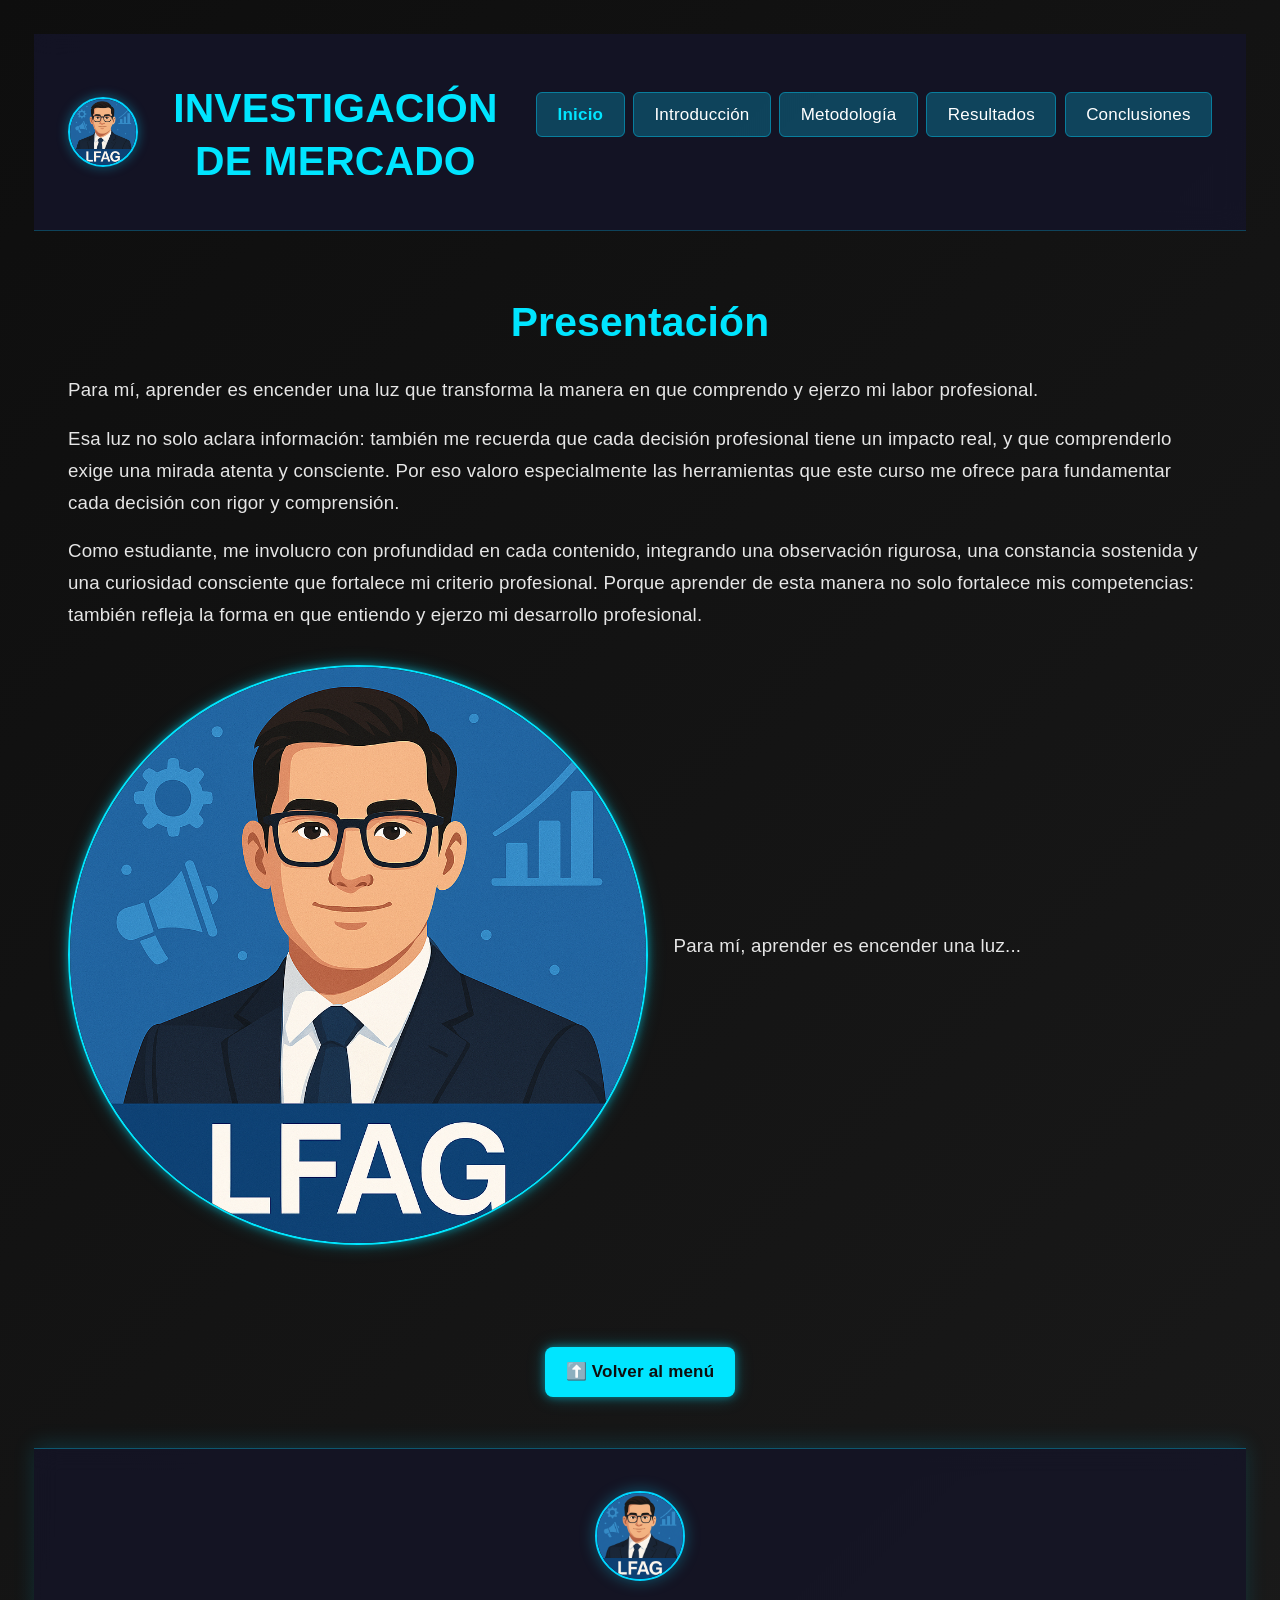
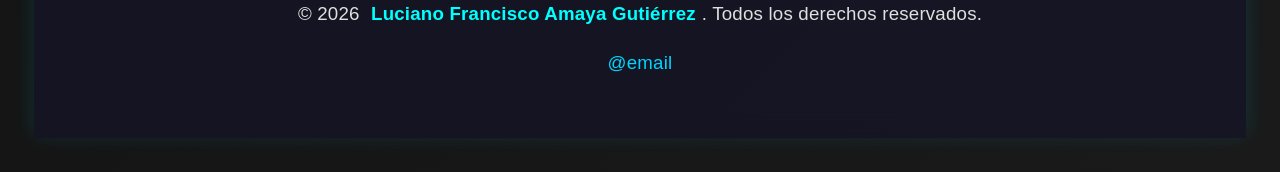
==== index.html @ 31344979 "Proyecto SIM limpio listo para despliegue" ====
<html lang="en">
<head>
    <meta charset="UTF-8">
    <meta name="viewport" content="width=device-width, initial-scale=1.0">
    <link rel="stylesheet" href="style.css">
    <link rel="stylesheet" href="inicio.css">
    <title>inicio</title>
</head>
<body class="inicio">
    <header class="header-container">
        <div class="profile-section">
            <img src="imagen-perfil.png" alt="Perfil" class="profile-image">
            <h1 class="header-title">INVESTIGACIÓN DE MERCADO</h1>
        </div>
        <nav class="navbar" id="top-nav">
            <ul class="nav-list">
                <li><a href="index.html">Inicio</a></li>
                <li><a href="index_introduccion.html">Introducción</a></li>
                <li><a href="index_metodologia.html">Metodología</a></li>
                <li><a href="index_resultados.html">Resultados</a></li>
                <li><a href="index_conclusiones.html">Conclusiones</a></li>
            </ul>
        </nav>
    </header>
    <main>
        <section>
  <h1>Presentación</h1>

  <p>
    Para mí, aprender es encender una luz que transforma la manera en que comprendo y ejerzo mi labor profesional.
  </p>

  <p>
    Esa luz no solo aclara información: también me recuerda que cada decisión profesional tiene un impacto real, y que comprenderlo exige una mirada atenta y consciente. Por eso valoro especialmente las herramientas que este curso me ofrece para fundamentar cada decisión con rigor y comprensión.
  </p>

  <p>
    Como estudiante, me involucro con profundidad en cada contenido, integrando una observación rigurosa, una constancia sostenida y una curiosidad consciente que fortalece mi criterio profesional. Porque aprender de esta manera no solo fortalece mis competencias: también refleja la forma en que entiendo y ejerzo mi desarrollo profesional.
  </p>
</section>
<section class="presentacion-contenedor">
    <img src="imagen-perfil.png" alt="imagen de perfil" class="perfil-image">

    <div class="presentacion-texto">
        <!-- Aquí va tu texto de presentación -->
        <p>Para mí, aprender es encender una luz...</p>
        <!-- etc -->
    </div>
</section>


    </main>
    <div class="volver-arriba">
    <a href="#top-nav" class="btn-volver">
        ⬆️ Volver al menú
    </a>
</div>


     <script src="scripts.js"></script>
    <footer class="footer-container">
        <img src="imagen-perfil.png" alt="Perfil" class="footer-image">
        <p>&copy; 2026 <a href="https://bit.ly/3PwwBjz" class="autor-link">Luciano Francisco Amaya Gutiérrez</a>. Todos los derechos reservados.</p>
        <p><a href="mailto:lucianoseguridadconia@outlook.com"class="footer-email">@email</a></p>
    </footer>
    
</body>
</html>
---- style.css ----
/* RESET */
* {
    margin: 0;
    padding: 0;
    box-sizing: border-box;
}

body {
    font-family: -apple-system, BlinkMacSystemFont, "Segoe UI", Roboto, sans-serif;
    line-height: 1.6;
    color: #333;
    background-color: #fff;
}

/* HEADER */
header.header-container {
    display: flex;
    align-items: center;
    justify-content: space-between;
    background: rgba(20, 20, 40, 0.85);
    backdrop-filter: blur(12px);
    padding: 1rem 2rem;
    border-bottom: 1px solid rgba(0, 212, 255, 0.25);
    position: relative;
    z-index: 100;
}

.profile-section {
    display: flex;
    align-items: center;
    gap: 1.2rem;
}

.profile-image {
    width: 70px;
    height: 70px;
    border-radius: 50%;
    border: 2px solid #00d4ff;
    object-fit: cover;
    box-shadow: 0 0 12px rgba(0, 212, 255, 0.4);
    transition: 0.3s ease;
}

.profile-image:hover {
    transform: scale(1.05);
}

.header-title {
    color: #00d4ff;
    font-size: 1.7rem;
    font-weight: 700;
}

/* NAV */
.nav-list {
    display: flex;
    list-style: none;
    gap: 0.5rem;
}

.nav-list a {
    padding: 0.7rem 1.2rem;
    color: #fff;
    background: rgba(0, 212, 255, 0.25);
    border: 1px solid rgba(0, 212, 255, 0.4);
    border-radius: 6px;
    text-decoration: none;
    transition: 0.3s ease;
}

.nav-list a:hover {
    background: rgba(0, 212, 255, 0.4);
    box-shadow: 0 0 12px rgba(0, 212, 255, 0.4);
    transform: translateY(-2px);
}

/* LAYOUT */
main {
    max-width: 1400px;
    margin: 0 auto;
    padding: 2rem;
    display: flex;
    flex-wrap: wrap;
    gap: 1.5rem;
    display: block; /* ← ESTA LÍNEA SOLUCIONA EL PROBLEMA */
}

/* TARJETAS BASE */
.content-section {
    flex: 1;
    min-width: 260px;
    padding: 1.5rem;
    background: rgba(255, 255, 255, 0.9);
    border: 1px solid rgba(0, 123, 255, 0.2);
    border-radius: 12px;
    box-shadow: 0 2px 8px rgba(0,0,0,0.08);
    transition: 0.3s ease;
    display: block; /* ← ESTA LÍNEA SOLUCIONA EL PROBLEMA */
}

.content-section:hover {
    transform: translateY(-4px);
    box-shadow: 0 8px 20px rgba(0,123,255,0.15);
}

.content-section h2 {
    color: #007bff;
    margin-bottom: 1rem;
}
/* LISTAS IA GENERALES */
.content-section ul,
.content-section ol {
    margin-left: 1.2rem;
    margin-bottom: 1.2rem;
    padding-left: 1rem;
    line-height: 1.6;
}

/* Primer nivel */
.content-section ul > li,
.content-section ol > li {
    margin-bottom: 0.5rem;
    color: #222;
    font-weight: 500;
}

/* Segundo nivel */
.content-section ul ul,
.content-section ol ol {
    margin-left: 1.2rem;
    border-left: 2px solid rgba(0, 212, 255, 0.35);
    padding-left: 1rem;
    margin-top: 0.4rem;
}

/* Estilo de los ítems del segundo nivel */
.content-section ul ul > li,
.content-section ol ol > li {
    color: #004b63;
    font-weight: 400;
}

/* Tercer nivel */
.content-section ul ul ul,
.content-section ol ol ol {
    margin-left: 1.2rem;
    border-left: 2px dashed rgba(0, 212, 255, 0.25);
    padding-left: 1rem;
}

/* Ítems del tercer nivel */
.content-section ul ul ul > li,
.content-section ol ol ol > li {
    color: #006f8a;
    font-style: italic;
}
.content-section img {
    display: block;
    margin: 2rem auto;
    max-width: 720px;
    width: 100%;
    border-radius: 12px;
    box-shadow: 0 0 20px rgba(0, 212, 255, 0.15);
    border: 1px solid rgba(0, 212, 255, 0.25);
}

/* FOOTER GENERAL */
.footer-container {
    margin-top: 3rem;
    padding: 1.5rem;
    text-align: center;
    background: rgba(20, 20, 40, 0.85);
    color: #e0e0e0;
    border-top: 1px solid rgba(0, 212, 255, 0.25);
    backdrop-filter: blur(10px);
    font-size: 0.95rem;
}
/* FOOTER GENERAL */
.footer-container {
    margin-top: 3rem;
    padding: 2.5rem 1.5rem; /* más alto */
    text-align: center;
    background: rgba(20, 20, 40, 0.85);
    backdrop-filter: blur(12px);
    border-top: 1px solid rgba(0, 212, 255, 0.25);
    color: #e0e0e0;
    position: relative;
}
.footer-image {
    width: 90px;
    height: 90px;
    border-radius: 50%;
    border: 2px solid #00d4ff;
    object-fit: cover;
    margin-bottom: 1rem;
    box-shadow: 0 0 15px rgba(0, 212, 255, 0.35);
    transition: 0.3s ease;
}

.footer-image:hover {
    transform: scale(1.06);
    box-shadow: 0 0 22px rgba(0, 212, 255, 0.55);
}
/* Footer IA exclusivo */
.footer-container {
    background: rgba(20, 20, 40, 0.75);
    border-top: 1px solid rgba(0, 212, 255, 0.35);
    box-shadow: 0 -4px 20px rgba(0, 212, 255, 0.15);
}
.footer-email {
    color: #00d4ff;
    font-weight: 500;
    text-decoration: none;
    transition: 0.3s ease;
}

.footer-email:hover {
    text-shadow: 0 0 8px rgba(0, 212, 255, 0.8);
    color: #7eeeff;
}

.transition {
    margin-top: 1.2rem;
    margin-bottom: 1.5rem;
    font-style: italic;
    font-size: 1.05rem;
    color: #444;
    line-height: 1.6;
    opacity: 0.9;
}

.volver-arriba {
    text-align: center;
    margin: 2rem 0;
}

.btn-volver {
    display: inline-block;
    padding: 0.6rem 1.2rem;
    background: #00e5ff;
    color: #0e0e0e;
    font-weight: 600;
    border-radius: 8px;
    text-decoration: none;

    box-shadow:
        0 0 8px rgba(0, 229, 255, 0.45),
        0 0 18px rgba(0, 229, 255, 0.25);

    transition: background 0.25s ease, transform 0.25s ease;
}

.btn-volver:hover {
    background: #00bcd4;
    transform: translateY(-3px);
}
html {
    scroll-behavior: smooth;
}

/* Tipografía global */
html {
    font-size: 17px; /* Tamaño base más cómodo */
}

body {
    font-family: "Inter", "Roboto", "Segoe UI", sans-serif;
    color: #1a1a1a;
    line-height: 1.75;
    letter-spacing: 0.2px;
    margin: 0;
    padding: 0;
}

/* Títulos principales */
h1, h2, h3, h4, h5, h6 {
    font-family: "Inter", "Roboto", "Segoe UI", sans-serif;
    font-weight: 700;
    line-height: 1.3;
    margin-top: 1.8rem;
    margin-bottom: 0.8rem;
    color: #003844; /* Color profundo, elegante y legible */
}

/* Ajustes por nivel */
h1 { font-size: 2.4rem; }
h2 { font-size: 2rem; }
h3 { font-size: 1.55rem; font-weight: 600; }
h4 { font-size: 1.3rem; font-weight: 500; }

/* Párrafos */
p {
    margin-bottom: 1.2rem;
    font-weight: 400;
}

/* Listas */
ul, ol {
    margin-left: 1.4rem;
    margin-bottom: 1.4rem;
}

li {
    margin-bottom: 0.6rem;
}

/* Enlaces */
a {
    color: #007a8c;
    text-decoration: none;
    font-weight: 500;
}

a:hover {
    text-decoration: underline;
}
button,
.btn {
    padding: 0.75rem 1.4rem;
    border-radius: 10px;
    border: none;

    background: linear-gradient(135deg, #00a8c6, #007a8c);
    color: white;

    font-family: "Inter", "Roboto", "Segoe UI", sans-serif;
    font-size: 1rem;
    font-weight: 600;
    letter-spacing: 0.3px;

    cursor: pointer;

    box-shadow:
        0 4px 10px rgba(0, 0, 0, 0.15),
        0 0 12px rgba(0, 200, 230, 0.25);

    transition: all 0.25s ease;
}

button:hover,
.btn:hover {
    background: linear-gradient(135deg, #00bfd9, #0093a8);
    transform: translateY(-2px);
    box-shadow:
        0 6px 14px rgba(0, 0, 0, 0.18),
        0 0 18px rgba(0, 200, 230, 0.35);
}

button:active,
.btn:active {
    transform: translateY(0);
    box-shadow:
        0 3px 8px rgba(0, 0, 0, 0.2),
        0 0 10px rgba(0, 200, 230, 0.25);
}
.btn-secondary {
    padding: 0.7rem 1.3rem;
    border-radius: 10px;
    border: 2px solid #0093a8;

    background: rgba(0, 147, 168, 0.08); /* Muy suave */
    color: #005f6b;

    font-family: "Inter", "Roboto", "Segoe UI", sans-serif;
    font-size: 0.95rem;
    font-weight: 500;
    letter-spacing: 0.25px;

    cursor: pointer;

    transition: all 0.25s ease;
}

.btn-secondary:hover {
    background: rgba(0, 147, 168, 0.15);
    border-color: #00a8c6;
    color: #004a55;
}

.btn-secondary:active {
    background: rgba(0, 147, 168, 0.22);
    transform: translateY(1px);
}
.footer-container .autor-link {
    color: cyan;
    font-weight: 600;
    text-decoration: none;
    padding: 2px 4px;
    border: 2px solid transparent;
    border-radius: 6px;

    transition:
        font-size 0.25s ease,
        padding 0.25s ease,
        border 0.25s ease,
        border-radius 0.25s ease,
        background-color 0.25s ease,
        opacity 0.25s ease;
}

.footer-container .autor-link:hover {
    font-size: 3.05rem;
    border: 2px solid cyan;
    background-color: bisque;
    opacity: 0.9;
}
---- inicio.css ----
/* Estilos exclusivos para la página de inicio */
body.inicio {
    background: linear-gradient(135deg, #0e0e0e, #1a1a1a);
    color: #e6e6e6;
    font-family: "Segoe UI", sans-serif;
    padding: 2rem;
}

/* Contenedor principal destacado */
.inicio .hero {
    background: rgba(255, 255, 255, 0.05);
    border: 1px solid rgba(255, 255, 255, 0.1);
    padding: 2rem;
    border-radius: 12px;
    backdrop-filter: blur(6px);
    box-shadow: 0 0 25px rgba(0, 255, 255, 0.15);
    max-width: 900px;
    margin: 0 auto;
}

/* Título principal */
.inicio h1 {
    font-size: 2.4rem;
    font-weight: 600;
    color: #00e5ff;
    text-align: center;
    margin-bottom: 1.5rem;
}

/* Párrafos */
.inicio p {
    line-height: 1.7;
    font-size: 1.1rem;
    margin-bottom: 1rem;
}

/* Efecto sutil en enlaces del menú cuando estás en inicio */
.navbar .nav-list li a {
    transition: color 0.3s ease;
}

body.inicio .navbar .nav-list li a[href="index.html"] {
    color: #00e5ff;
    font-weight: bold;
}
/* Contenedor general: imagen izquierda + texto derecha */
.presentacion-contenedor {
    display: flex;
    align-items: center;
    gap: 1.5rem;
    margin: 2rem 0;
}

/* Imagen de perfil */
.perfil-image {
    width: 580px;
    height: 580px;
    border-radius: 50%;
    border: 2px solid #00e5ff;

    object-fit: cover;
    object-position: center;

    box-shadow:
        0 0 8px rgba(0, 229, 255, 0.45),
        0 0 18px rgba(0, 229, 255, 0.25);

    flex-shrink: 0; /* evita que la imagen se deforme */
}

/* Texto */
.presentacion-texto {
    flex: 1;
    line-height: 1.6;
}
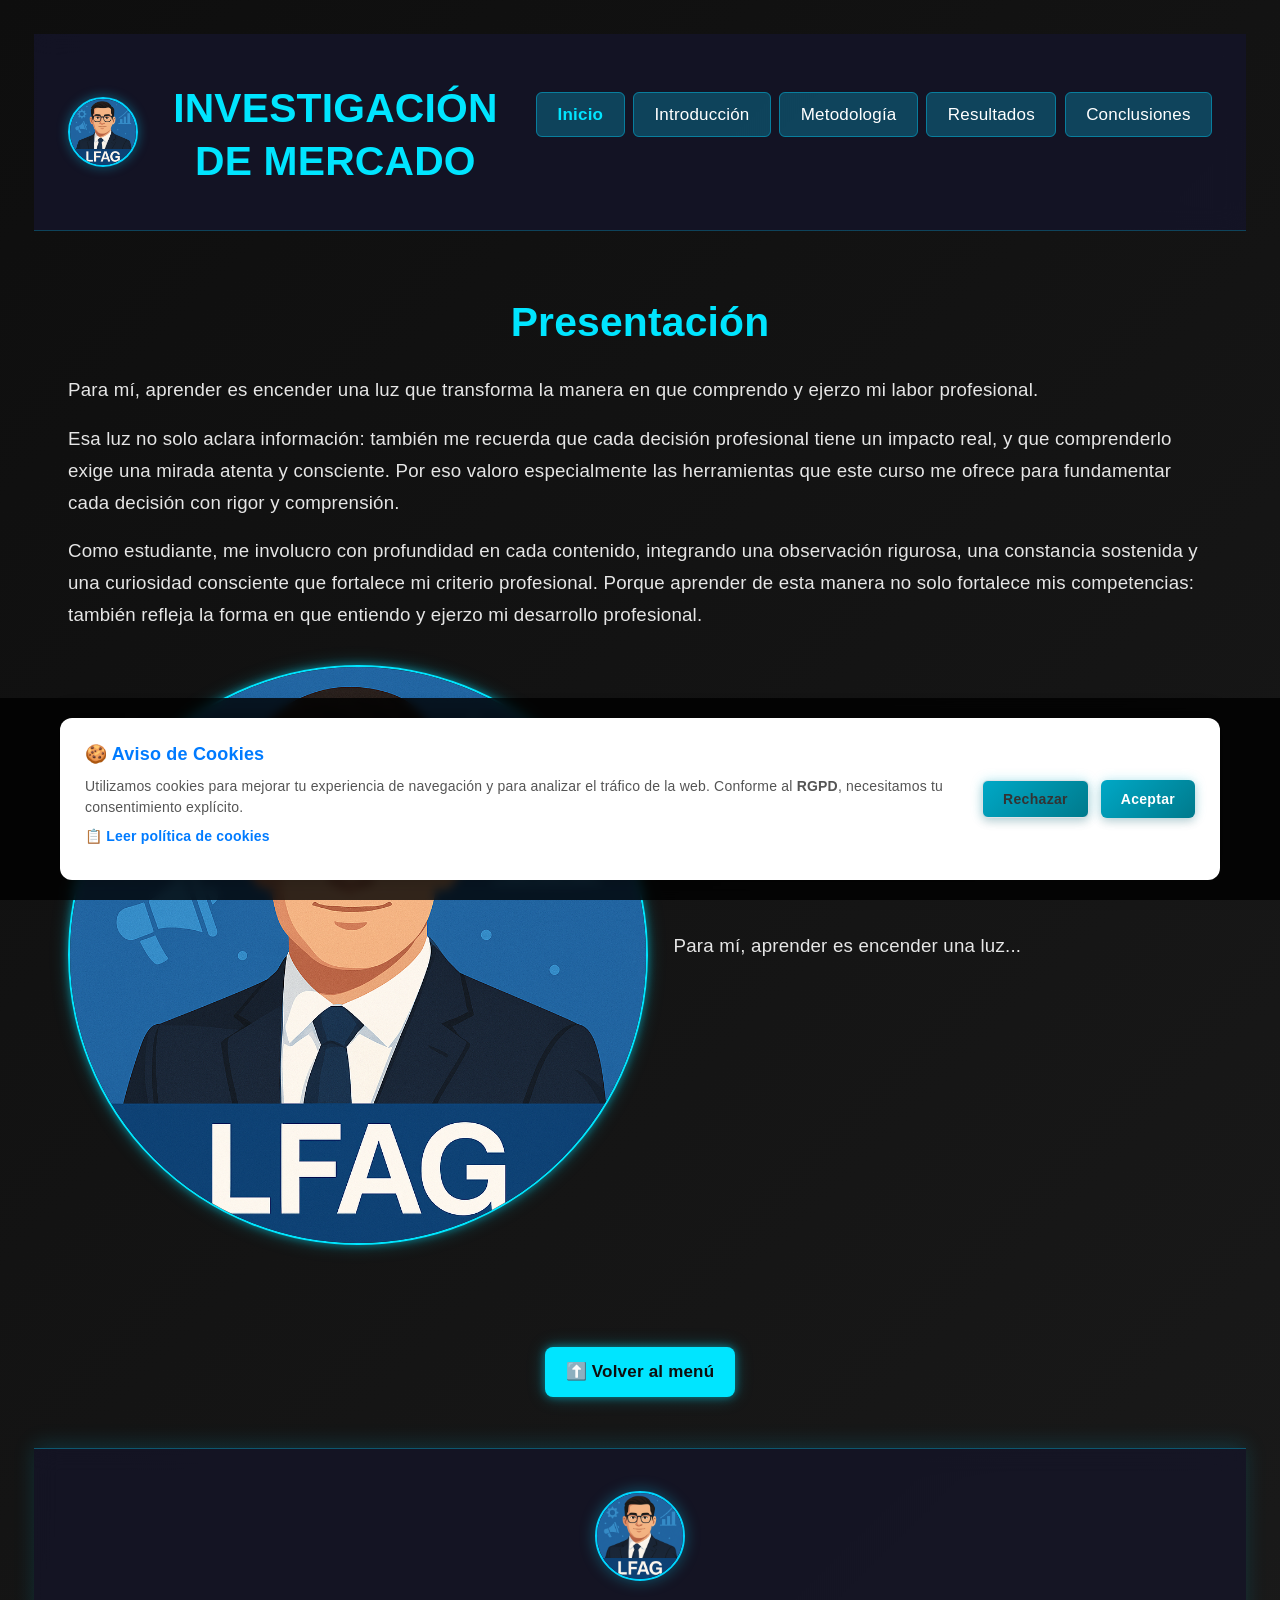
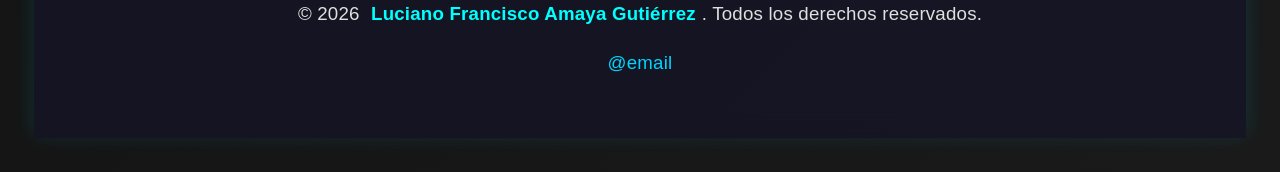
==== commit 8e628b52: "feat: Implementar RGPD/GDPR - Banner de cookies y política de privacidad - Agregar cookie consent ba" ====
--- a/index.html
+++ b/index.html
@@ -4,6 +4,7 @@
     <meta name="viewport" content="width=device-width, initial-scale=1.0">
     <link rel="stylesheet" href="style.css">
     <link rel="stylesheet" href="inicio.css">
+    <link rel="stylesheet" href="cookie-consent.css">
     <title>inicio</title>
 </head>
 <body class="inicio">
@@ -58,6 +59,7 @@
 
 
      <script src="scripts.js"></script>
+    <script src="cookie-consent.js"></script>
     <footer class="footer-container">
         <img src="imagen-perfil.png" alt="Perfil" class="footer-image">
         <p>&copy; 2026 <a href="https://bit.ly/3PwwBjz" class="autor-link">Luciano Francisco Amaya Gutiérrez</a>. Todos los derechos reservados.</p>
--- a/style.css
+++ b/style.css
@@ -404,3 +404,94 @@
     background-color: bisque;
     opacity: 0.9;
 }
+/* ============================
+   RESPONSIVE GENERAL
+============================ */
+
+@media (max-width: 900px) {
+  body {
+    padding: 0;
+    margin: 0;
+  }
+
+  .header-container {
+    flex-direction: column;
+    text-align: center;
+  }
+
+  .profile-section {
+    flex-direction: column;
+    align-items: center;
+  }
+
+  .navbar .nav-list {
+    flex-direction: column;
+    gap: 1rem;
+  }
+
+  main {
+    padding: 1rem;
+  }
+}
+/* ============================
+   NAVBAR RESPONSIVE
+============================ */
+
+@media (max-width: 900px) {
+
+  /* Contenedor del header */
+  .header-container {
+    flex-direction: column;
+    align-items: center;
+    text-align: center;
+  }
+
+  /* Sección del perfil */
+  .profile-section {
+    flex-direction: column;
+    align-items: center;
+    gap: 0.5rem;
+  }
+
+  /* Barra de navegación */
+  .navbar {
+    width: 100%;
+    margin-top: 1rem;
+  }
+
+  /* Lista del menú */
+  .nav-list {
+    flex-direction: column;
+    align-items: center;
+    gap: 1rem;
+    padding: 0;
+  }
+
+  /* Enlaces del menú */
+  .nav-list li a {
+    font-size: 1.2rem;
+    padding: 0.5rem 1rem;
+  }
+}
+/* ============================
+   NAVBAR RESPONSIVE
+============================ */
+
+@media (max-width: 900px) {
+
+  .navbar {
+    width: 100%;
+    margin-top: 1rem;
+  }
+
+  .nav-list {
+    flex-direction: column;
+    align-items: center;
+    gap: 1rem;
+  }
+
+  .nav-list li a {
+    font-size: 1.2rem;
+    padding: 0.5rem 1rem;
+  }
+}
--- a/cookie-consent.css
+++ b/cookie-consent.css
@@ -0,0 +1,176 @@
+/**
+ * Cookie Consent Banner Styles - RGPD Compliant
+ */
+
+#cookie-consent-banner {
+    position: fixed;
+    bottom: 0;
+    left: 0;
+    right: 0;
+    z-index: 9999;
+    background-color: rgba(0, 0, 0, 0.8);
+    backdrop-filter: blur(5px);
+    animation: slideUp 0.4s ease-out;
+}
+
+@keyframes slideUp {
+    from {
+        transform: translateY(100%);
+        opacity: 0;
+    }
+    to {
+        transform: translateY(0);
+        opacity: 1;
+    }
+}
+
+@keyframes slideOut {
+    from {
+        transform: translateY(0);
+        opacity: 1;
+    }
+    to {
+        transform: translateY(100%);
+        opacity: 0;
+    }
+}
+
+.cookie-consent-container {
+    max-width: 1200px;
+    margin: 0 auto;
+    padding: 20px;
+}
+
+.cookie-consent-content {
+    background-color: #fff;
+    border-radius: 12px;
+    padding: 25px;
+    display: flex;
+    justify-content: space-between;
+    align-items: center;
+    gap: 20px;
+    box-shadow: 0 -4px 20px rgba(0, 0, 0, 0.3);
+}
+
+.cookie-consent-text {
+    flex: 1;
+    color: #333;
+}
+
+.cookie-consent-text h3 {
+    margin: 0 0 10px 0;
+    font-size: 18px;
+    color: #007bff;
+}
+
+.cookie-consent-text p {
+    margin: 8px 0;
+    font-size: 14px;
+    color: #555;
+    line-height: 1.5;
+}
+
+.cookie-link {
+    color: #007bff;
+    text-decoration: none;
+    font-weight: bold;
+    transition: color 0.3s ease;
+}
+
+.cookie-link:hover {
+    color: #0056b3;
+    text-decoration: underline;
+}
+
+.cookie-consent-buttons {
+    display: flex;
+    gap: 12px;
+    flex-shrink: 0;
+}
+
+.cookie-btn {
+    padding: 10px 20px;
+    border: none;
+    border-radius: 6px;
+    font-size: 14px;
+    font-weight: 600;
+    cursor: pointer;
+    transition: all 0.3s ease;
+    white-space: nowrap;
+}
+
+.cookie-btn-reject {
+    background-color: #e9ecef;
+    color: #333;
+    border: 1px solid #dee2e6;
+}
+
+.cookie-btn-reject:hover {
+    background-color: #dee2e6;
+    border-color: #adb5bd;
+}
+
+.cookie-btn-accept {
+    background-color: #007bff;
+    color: white;
+}
+
+.cookie-btn-accept:hover {
+    background-color: #0056b3;
+    transform: translateY(-2px);
+    box-shadow: 0 4px 12px rgba(0, 123, 255, 0.4);
+}
+
+/* Responsive Design */
+@media (max-width: 768px) {
+    .cookie-consent-content {
+        flex-direction: column;
+        align-items: flex-start;
+        gap: 15px;
+    }
+
+    .cookie-consent-buttons {
+        width: 100%;
+    }
+
+    .cookie-btn {
+        flex: 1;
+        width: 100%;
+    }
+
+    .cookie-consent-text {
+        width: 100%;
+    }
+
+    .cookie-consent-text h3 {
+        font-size: 16px;
+    }
+
+    .cookie-consent-text p {
+        font-size: 13px;
+    }
+}
+
+@media (max-width: 480px) {
+    .cookie-consent-container {
+        padding: 10px;
+    }
+
+    .cookie-consent-content {
+        padding: 15px;
+        border-radius: 8px;
+    }
+
+    .cookie-consent-text h3 {
+        font-size: 14px;
+    }
+
+    .cookie-consent-text p {
+        font-size: 12px;
+    }
+
+    .cookie-btn {
+        padding: 8px 16px;
+        font-size: 13px;
+    }
+}
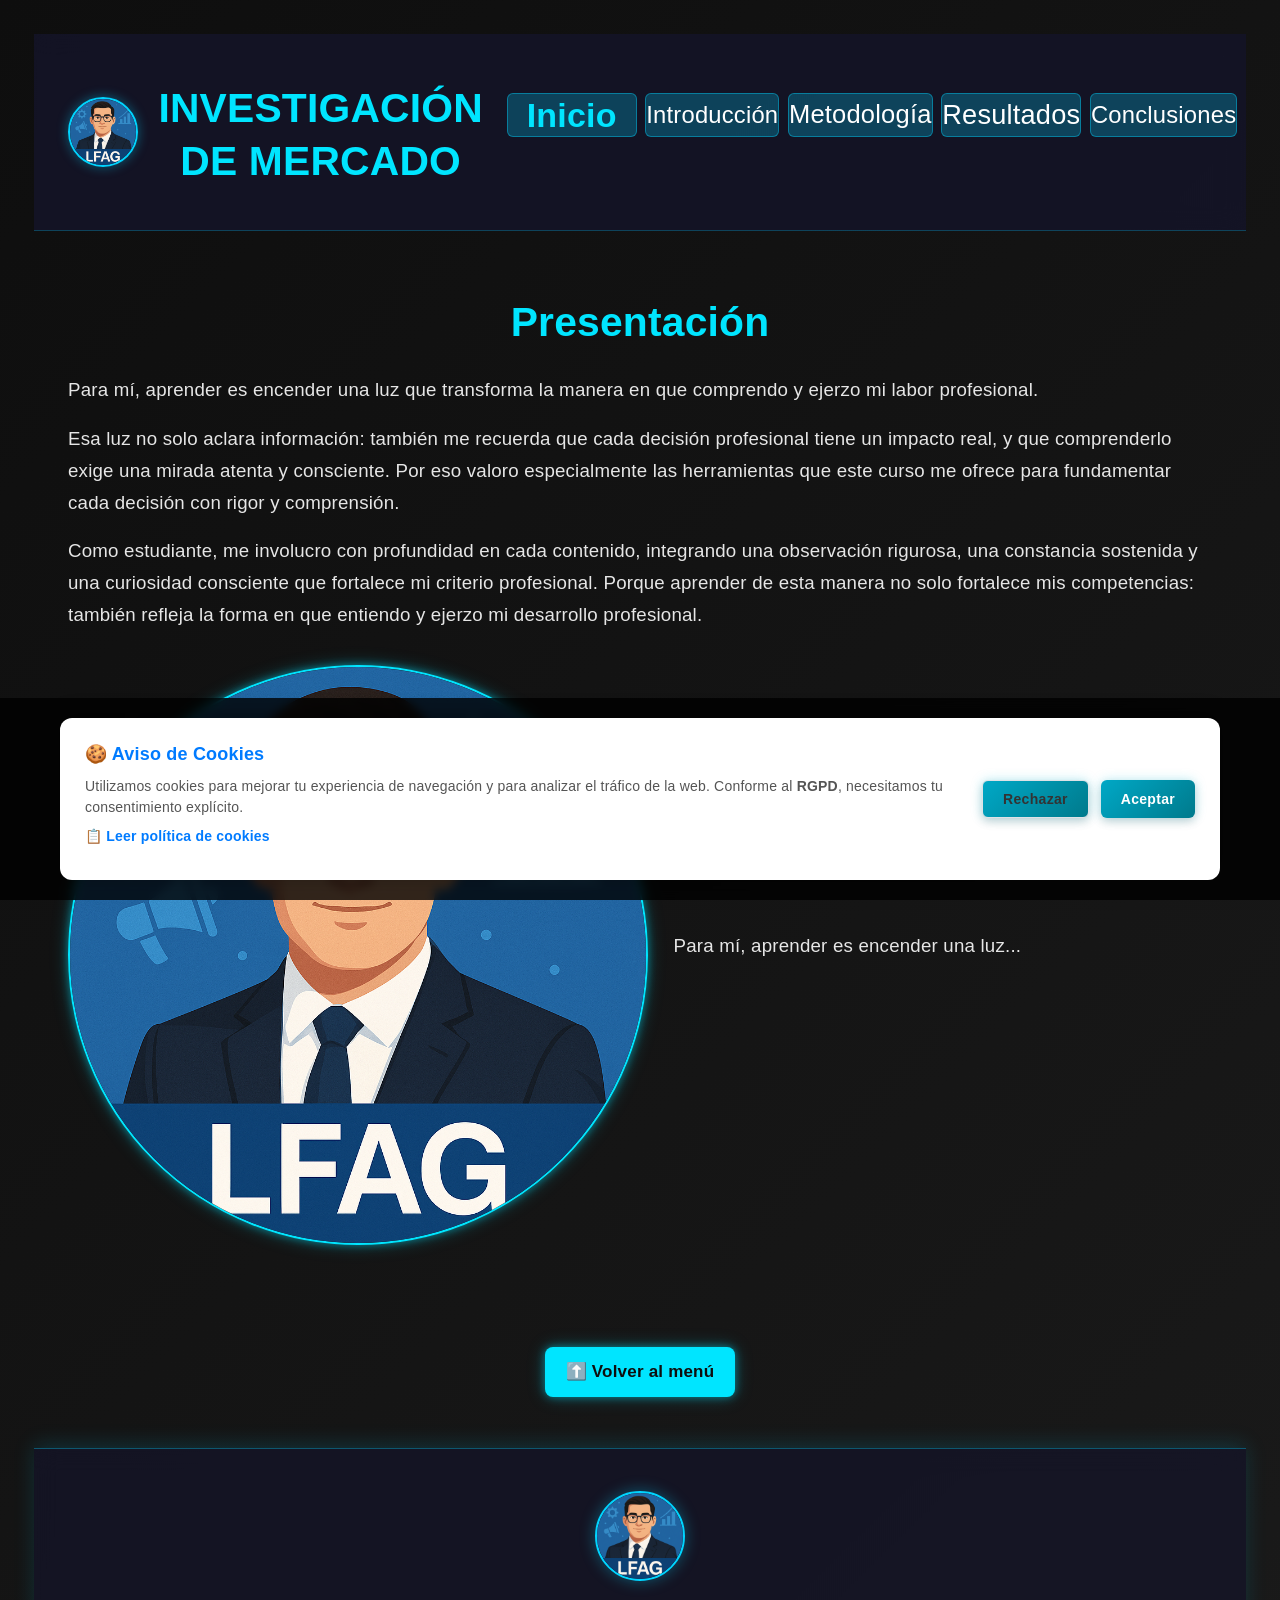
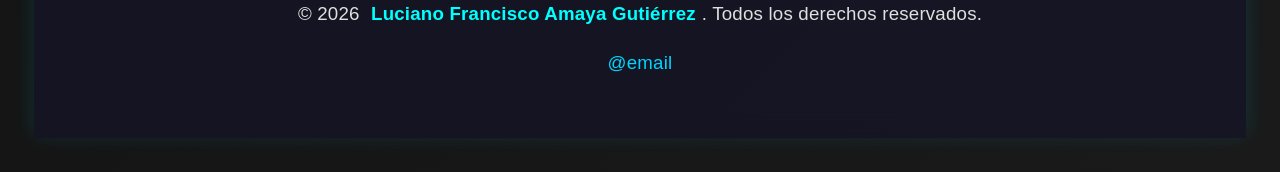
==== commit c7816060: "Mejoras de diseño responsive: botones con tamaño uniforme y fuentes ajustadas por palabra para acces" ====
--- a/index.html
+++ b/index.html
@@ -1,11 +1,105 @@
-<html lang="en">
+<html lang="es">
 <head>
     <meta charset="UTF-8">
     <meta name="viewport" content="width=device-width, initial-scale=1.0">
+    <meta name="description" content="Investigación de Mercado SIM - Análisis profundo de tendencias, metodología y resultados de investigación de mercado.">
+    <meta name="keywords" content="investigación de mercado, análisis, metodología, resultados, tendencias, mercado">
+    <meta name="author" content="Luciano Francisco Amaya Gutiérrez">
+    <meta name="robots" content="index, follow">
+    <meta name="language" content="Spanish">
+    <link rel="canonical" href="https://sim-project.vercel.app/">
+    
+    <!-- Open Graph Meta Tags -->
+    <meta property="og:type" content="website">
+    <meta property="og:title" content="Investigación de Mercado SIM">
+    <meta property="og:description" content="Análisis completo de investigación de mercado con metodología profesional y resultados detallados.">
+    <meta property="og:image" content="https://sim-project.vercel.app/imagen-perfil.png">
+    <meta property="og:url" content="https://sim-project.vercel.app/">
+    <meta property="og:site_name" content="Proyecto SIM">
+    
+    <!-- Twitter Meta Tags -->
+    <meta name="twitter:card" content="summary_large_image">
+    <meta name="twitter:title" content="Investigación de Mercado SIM">
+    <meta name="twitter:description" content="Análisis completo de investigación de mercado.">
+    <meta name="twitter:image" content="https://sim-project.vercel.app/imagen-perfil.png">
+    
+    <!-- Additional SEO -->
+    <meta name="theme-color" content="#00d4ff">
+    <link rel="icon" type="image/png" href="imagen-perfil.png">
+    
     <link rel="stylesheet" href="style.css">
     <link rel="stylesheet" href="inicio.css">
     <link rel="stylesheet" href="cookie-consent.css">
-    <title>inicio</title>
+    <title>Investigación de Mercado SIM - Análisis Profesional</title>
+    
+    <!-- Structured Data (JSON-LD) -->
+    <script type="application/ld+json">
+    {
+      "@context": "https://schema.org",
+      "@type": "WebSite",
+      "name": "Investigación de Mercado SIM",
+      "url": "https://sim-project.vercel.app/",
+      "description": "Análisis completo de investigación de mercado con metodología profesional y resultados detallados.",
+      "author": {
+        "@type": "Person",
+        "name": "Luciano Francisco Amaya Gutiérrez"
+      },
+      "creator": {
+        "@type": "Person",
+        "name": "Luciano Francisco Amaya Gutiérrez"
+      },
+      "publisher": {
+        "@type": "Organization",
+        "name": "Proyecto SIM"
+      },
+      "image": "https://sim-project.vercel.app/imagen-perfil.png",
+      "datePublished": "2026-03-30",
+      "dateModified": "2026-03-30",
+      "language": "es",
+      "inLanguage": "es",
+      "isAccessibleForFree": true
+    }
+    </script>
+    
+    <!-- Breadcrumb Navigation (JSON-LD) -->
+    <script type="application/ld+json">
+    {
+      "@context": "https://schema.org",
+      "@type": "BreadcrumbList",
+      "itemListElement": [
+        {
+          "@type": "ListItem",
+          "position": 1,
+          "name": "Inicio",
+          "item": "https://sim-project.vercel.app/"
+        },
+        {
+          "@type": "ListItem",
+          "position": 2,
+          "name": "Introducción",
+          "item": "https://sim-project.vercel.app/index_introduccion.html"
+        },
+        {
+          "@type": "ListItem",
+          "position": 3,
+          "name": "Metodología",
+          "item": "https://sim-project.vercel.app/index_metodologia.html"
+        },
+        {
+          "@type": "ListItem",
+          "position": 4,
+          "name": "Resultados",
+          "item": "https://sim-project.vercel.app/index_resultados.html"
+        },
+        {
+          "@type": "ListItem",
+          "position": 5,
+          "name": "Conclusiones",
+          "item": "https://sim-project.vercel.app/index_conclusiones.html"
+        }
+      ]
+    }
+    </script>
 </head>
 <body class="inicio">
     <header class="header-container">
@@ -15,11 +109,11 @@
         </div>
         <nav class="navbar" id="top-nav">
             <ul class="nav-list">
-                <li><a href="index.html">Inicio</a></li>
-                <li><a href="index_introduccion.html">Introducción</a></li>
-                <li><a href="index_metodologia.html">Metodología</a></li>
-                <li><a href="index_resultados.html">Resultados</a></li>
-                <li><a href="index_conclusiones.html">Conclusiones</a></li>
+                <li><a href="index.html" class="nav-inicio">Inicio</a></li>
+                <li><a href="index_introduccion.html" class="nav-introduccion">Introducción</a></li>
+                <li><a href="index_metodologia.html" class="nav-metodologia">Metodología</a></li>
+                <li><a href="index_resultados.html" class="nav-resultados">Resultados</a></li>
+                <li><a href="index_conclusiones.html" class="nav-conclusiones">Conclusiones</a></li>
             </ul>
         </nav>
     </header>
--- a/style.css
+++ b/style.css
@@ -59,13 +59,46 @@
 }
 
 .nav-list a {
-    padding: 0.7rem 1.2rem;
+    /* Tamaño uniforme */
+    min-width: 130px;
+    height: 44px;
+    display: flex;
+    align-items: center;
+    justify-content: center;
+    white-space: nowrap;
+    
+    /* Estilos visuales */
+    padding: 0.1px;
     color: #fff;
     background: rgba(0, 212, 255, 0.25);
     border: 1px solid rgba(0, 212, 255, 0.4);
     border-radius: 6px;
     text-decoration: none;
+    font-size: 1.8rem;
+    font-weight: 500;
+    line-height: 1;
     transition: 0.3s ease;
+}
+
+/* Tamaños de fuente ajustados por botón - Versión Senior */
+.nav-list .nav-inicio {
+    font-size: 2rem;
+}
+
+.nav-list .nav-introduccion {
+    font-size: 1.4rem;
+}
+
+.nav-list .nav-metodologia {
+    font-size: 1.5rem;
+}
+
+.nav-list .nav-resultados {
+    font-size: 1.6rem;
+}
+
+.nav-list .nav-conclusiones {
+    font-size: 1.4rem;
 }
 
 .nav-list a:hover {
@@ -405,93 +438,437 @@
     opacity: 0.9;
 }
 /* ============================
-   RESPONSIVE GENERAL
+   RESPONSIVE DESIGN - MOBILE FIRST
 ============================ */
 
+/* TABLET (768px - 1024px) */
+@media (max-width: 1024px) {
+  html {
+    font-size: 16px;
+  }
+
+  .header-container {
+    padding: 1rem 1.5rem;
+  }
+
+  .header-title {
+    font-size: 1.5rem;
+  }
+
+  .profile-image {
+    width: 60px;
+    height: 60px;
+  }
+
+  main {
+    padding: 1.5rem;
+    max-width: 100%;
+  }
+
+  h1 { font-size: 2rem; }
+  h2 { font-size: 1.7rem; }
+  h3 { font-size: 1.3rem; }
+}
+
+/* TEMA (900px) */
 @media (max-width: 900px) {
-  body {
-    padding: 0;
-    margin: 0;
-  }
-
+  /* Cambio de layout principal */
   .header-container {
     flex-direction: column;
     text-align: center;
+    padding: 1rem;
   }
 
   .profile-section {
     flex-direction: column;
     align-items: center;
-  }
-
-  .navbar .nav-list {
-    flex-direction: column;
-    gap: 1rem;
-  }
-
-  main {
-    padding: 1rem;
-  }
-}
-/* ============================
-   NAVBAR RESPONSIVE
-============================ */
-
-@media (max-width: 900px) {
-
-  /* Contenedor del header */
-  .header-container {
-    flex-direction: column;
-    align-items: center;
-    text-align: center;
-  }
-
-  /* Sección del perfil */
-  .profile-section {
-    flex-direction: column;
-    align-items: center;
-    gap: 0.5rem;
-  }
-
-  /* Barra de navegación */
+    gap: 0.8rem;
+  }
+
+  .header-title {
+    font-size: 1.4rem;
+  }
+
   .navbar {
     width: 100%;
     margin-top: 1rem;
   }
 
-  /* Lista del menú */
   .nav-list {
     flex-direction: column;
     align-items: center;
-    gap: 1rem;
-    padding: 0;
-  }
-
-  /* Enlaces del menú */
-  .nav-list li a {
+    gap: 0.8rem;
+    width: 100%;
+  }
+
+  .nav-list a {
+    min-width: 130px;
+    height: 44px;
+    font-size: 1.7rem;
+    padding: 0.1px;
+    line-height: 1;
+  }
+
+  .nav-list .nav-inicio {
+    font-size: 1.9rem;
+  }
+
+  .nav-list .nav-introduccion {
+    font-size: 1.35rem;
+  }
+
+  .nav-list .nav-metodologia {
+    font-size: 1.45rem;
+  }
+
+  .nav-list .nav-resultados {
+    font-size: 1.55rem;
+  }
+
+  .nav-list .nav-conclusiones {
+    font-size: 1.35rem;
+  }
+
+  main {
+    padding: 1rem;
+  }
+
+  .content-section {
+    min-width: auto;
+  }
+}
+
+/* DISPOSITIVOS MÓVILES GRANDES (768px) */
+@media (max-width: 768px) {
+  html {
+    font-size: 15px;
+  }
+
+  /* Header más compacto */
+  header.header-container {
+    padding: 0.8rem 1rem;
+    margin-bottom: 0.5rem;
+  }
+
+  .profile-image {
+    width: 55px;
+    height: 55px;
+  }
+
+  .header-title {
     font-size: 1.2rem;
-    padding: 0.5rem 1rem;
-  }
-}
-/* ============================
-   NAVBAR RESPONSIVE
-============================ */
-
-@media (max-width: 900px) {
-
+    font-weight: 600;
+  }
+
+  /* Navegación en columna */
   .navbar {
     width: 100%;
-    margin-top: 1rem;
+    margin-top: 0.8rem;
   }
 
   .nav-list {
     flex-direction: column;
-    align-items: center;
-    gap: 1rem;
-  }
-
-  .nav-list li a {
+    gap: 0.6rem;
+    width: 100%;
+  }
+
+  .nav-list a {
+    min-width: 130px;
+    height: 44px;
+    font-size: 1.6rem;
+    padding: 0.1px;
+    line-height: 1;
+  }
+
+  .nav-list .nav-inicio {
+    font-size: 1.8rem;
+  }
+
+  .nav-list .nav-introduccion {
+    font-size: 1.28rem;
+  }
+
+  .nav-list .nav-metodologia {
+    font-size: 1.38rem;
+  }
+
+  .nav-list .nav-resultados {
+    font-size: 1.48rem;
+  }
+
+  .nav-list .nav-conclusiones {
+    font-size: 1.28rem;
+  }
+
+  /* Contenido principal */
+  main {
+    padding: 1rem;
+    max-width: 100%;
+  }
+
+  .content-section {
+    padding: 1rem;
+    border-radius: 8px;
+  }
+
+  /* Tipografía ajustada */
+  h1 { font-size: 1.7rem; margin-top: 1.2rem; }
+  h2 { font-size: 1.4rem; }
+  h3 { font-size: 1.1rem; }
+  h4 { font-size: 1rem; }
+
+  p {
+    font-size: 0.95rem;
+    margin-bottom: 1rem;
+  }
+
+  /* Imágenes responsivas */
+  .content-section img {
+    margin: 1.5rem auto;
+    max-width: 100%;
+  }
+
+  /* Listas compactadas */
+  .content-section ul,
+  .content-section ol {
+    margin-left: 1rem;
+    margin-bottom: 1rem;
+  }
+
+  /* Botones */
+  .btn, .btn-secondary {
+    width: 100%;
+    max-width: 300px;
+  }
+
+  /* Footer */
+  .footer-container {
+    padding: 1.5rem 1rem;
+    margin-top: 2rem;
+  }
+
+  .footer-image {
+    width: 75px;
+    height: 75px;
+  }
+
+  .volver-arriba {
+    margin: 1.5rem 0;
+  }
+
+  .btn-volver {
+    padding: 0.5rem 1rem;
+    font-size: 0.9rem;
+  }
+}
+
+/* MÓVILES PEQUEÑOS (480px) */
+@media (max-width: 480px) {
+  html {
+    font-size: 14px;
+  }
+
+  /* Header ultra compacto */
+  header.header-container {
+    padding: 0.6rem 0.8rem;
+    flex-direction: column;
+    gap: 0.5rem;
+  }
+
+  .profile-section {
+    gap: 0.5rem;
+  }
+
+  .profile-image {
+    width: 50px;
+    height: 50px;
+    border-width: 1px;
+  }
+
+  .header-title {
+    font-size: 1rem;
+    font-weight: 700;
+  }
+
+  /* Navegación estilo hamburguesa (flexible) */
+  .navbar {
+    width: 100%;
+    margin-top: 0.5rem;
+  }
+
+  .nav-list {
+    flex-direction: column;
+    gap: 0.5rem;
+    width: 100%;
+  }
+
+  .nav-list a {
+    min-width: 120px;
+    height: 42px;
+    font-size: 1.4rem;
+    padding: 0.1px;
+    line-height: 1;
+    border-radius: 4px;
+  }
+
+  .nav-list .nav-inicio {
+    font-size: 1.6rem;
+  }
+
+  .nav-list .nav-introduccion {
+    font-size: 1.1rem;
+  }
+
+  .nav-list .nav-metodologia {
     font-size: 1.2rem;
+  }
+
+  .nav-list .nav-resultados {
+    font-size: 1.3rem;
+  }
+
+  .nav-list .nav-conclusiones {
+    font-size: 1.1rem;
+  }
+
+  /* Contenido */
+  main {
+    padding: 0.75rem;
+    max-width: 100%;
+  }
+
+  .content-section {
+    padding: 0.8rem;
+    border-radius: 6px;
+    margin-bottom: 1rem;
+  }
+
+  /* Tipografía muy comprimida */
+  h1 { 
+    font-size: 1.4rem; 
+    margin-top: 1rem; 
+    margin-bottom: 0.6rem;
+  }
+  h2 { font-size: 1.1rem; margin-bottom: 0.5rem; }
+  h3 { font-size: 1rem; }
+  h4 { font-size: 0.95rem; }
+
+  p {
+    font-size: 0.9rem;
+    line-height: 1.5;
+    margin-bottom: 0.8rem;
+  }
+
+  /* Listas ajustadas */
+  .content-section ul,
+  .content-section ol {
+    margin-left: 1rem;
+    margin-bottom: 0.8rem;
+    padding-left: 0.5rem;
+  }
+
+  .content-section ul > li,
+  .content-section ol > li {
+    font-size: 0.9rem;
+    margin-bottom: 0.4rem;
+  }
+
+  /* Imágenes */
+  .content-section img {
+    margin: 1rem auto;
+    max-width: 100%;
+    border-radius: 8px;
+  }
+
+  /* Botones full width en mobile */
+  .btn, .btn-secondary {
+    width: 100%;
+    padding: 0.6rem 1rem;
+    font-size: 0.9rem;
+  }
+
+  /* Footer compacto */
+  .footer-container {
+    padding: 1rem 0.75rem;
+    margin-top: 1.5rem;
+    font-size: 0.85rem;
+  }
+
+  .footer-image {
+    width: 65px;
+    height: 65px;
+    margin-bottom: 0.8rem;
+  }
+
+  .footer-container p {
+    margin: 0.5rem 0;
+    font-size: 0.85rem;
+  }
+
+  /* Botón volver */
+  .volver-arriba {
+    margin: 1rem 0;
+  }
+
+  .btn-volver {
+    padding: 0.4rem 0.8rem;
+    font-size: 0.8rem;
+  }
+
+  /* Cookie banner ajustado */
+  #cookie-consent-banner {
+    bottom: 0;
+    left: 0;
+    right: 0;
+  }
+
+  .cookie-consent-container {
+    padding: 8px;
+  }
+
+  .cookie-consent-content {
+    padding: 12px;
+    flex-direction: column;
+    gap: 10px;
+  }
+
+  .cookie-consent-text h3 {
+    font-size: 0.95rem;
+  }
+
+  .cookie-consent-text p {
+    font-size: 0.8rem;
+  }
+
+  .cookie-btn {
     padding: 0.5rem 1rem;
-  }
-}
+    font-size: 0.8rem;
+  }
+}
+
+/* MÓVILES EXTRA PEQUEÑOS (menos de 360px) */
+@media (max-width: 360px) {
+  html {
+    font-size: 13px;
+  }
+
+  .profile-image {
+    width: 45px;
+    height: 45px;
+  }
+
+  .header-title {
+    font-size: 0.9rem;
+  }
+
+  h1 { font-size: 1.2rem; }
+  h2 { font-size: 1rem; }
+
+  main {
+    padding: 0.5rem;
+  }
+
+  .content-section {
+    padding: 0.6rem;
+  }
+}
--- a/inicio.css
+++ b/inicio.css
@@ -74,3 +74,115 @@
     line-height: 1.6;
 }
 
+/* ============================
+   RESPONSIVE PARA INICIO
+============================ */
+
+/* TABLET (768px) */
+@media (max-width: 768px) {
+    body.inicio {
+        padding: 1rem;
+    }
+
+    .inicio .hero {
+        padding: 1.5rem;
+        border-radius: 10px;
+    }
+
+    .inicio h1 {
+        font-size: 1.8rem;
+        margin-bottom: 1rem;
+    }
+
+    .inicio p {
+        font-size: 1rem;
+        line-height: 1.6;
+    }
+
+    .presentacion-contenedor {
+        flex-direction: column;
+        gap: 1rem;
+        margin: 1.5rem 0;
+    }
+
+    .perfil-image {
+        width: 300px;
+        height: 300px;
+    }
+
+    .presentacion-texto {
+        text-align: center;
+    }
+}
+
+/* MÓVIL GRANDE (480px) */
+@media (max-width: 480px) {
+    body.inicio {
+        padding: 0.75rem;
+    }
+
+    .inicio .hero {
+        padding: 1rem;
+        border-radius: 8px;
+        margin: 0 auto;
+    }
+
+    .inicio h1 {
+        font-size: 1.4rem;
+        margin-bottom: 0.8rem;
+        color: #00e5ff;
+    }
+
+    .inicio p {
+        font-size: 0.9rem;
+        line-height: 1.5;
+        margin-bottom: 0.8rem;
+    }
+
+    .presentacion-contenedor {
+        flex-direction: column;
+        align-items: center;
+        gap: 0.8rem;
+        margin: 1rem 0;
+    }
+
+    .perfil-image {
+        width: 200px;
+        height: 200px;
+        border-width: 1px;
+        box-shadow:
+            0 0 6px rgba(0, 229, 255, 0.35),
+            0 0 12px rgba(0, 229, 255, 0.15);
+    }
+
+    .presentacion-texto {
+        text-align: center;
+        width: 100%;
+    }
+}
+
+/* MÓVIL EXTRA PEQUEÑO (menos de 360px) */
+@media (max-width: 360px) {
+    body.inicio {
+        padding: 0.5rem;
+    }
+
+    .inicio .hero {
+        padding: 0.8rem;
+    }
+
+    .inicio h1 {
+        font-size: 1.2rem;
+        margin-bottom: 0.6rem;
+    }
+
+    .perfil-image {
+        width: 150px;
+        height: 150px;
+    }
+
+    .inicio p {
+        font-size: 0.85rem;
+    }
+}
+
